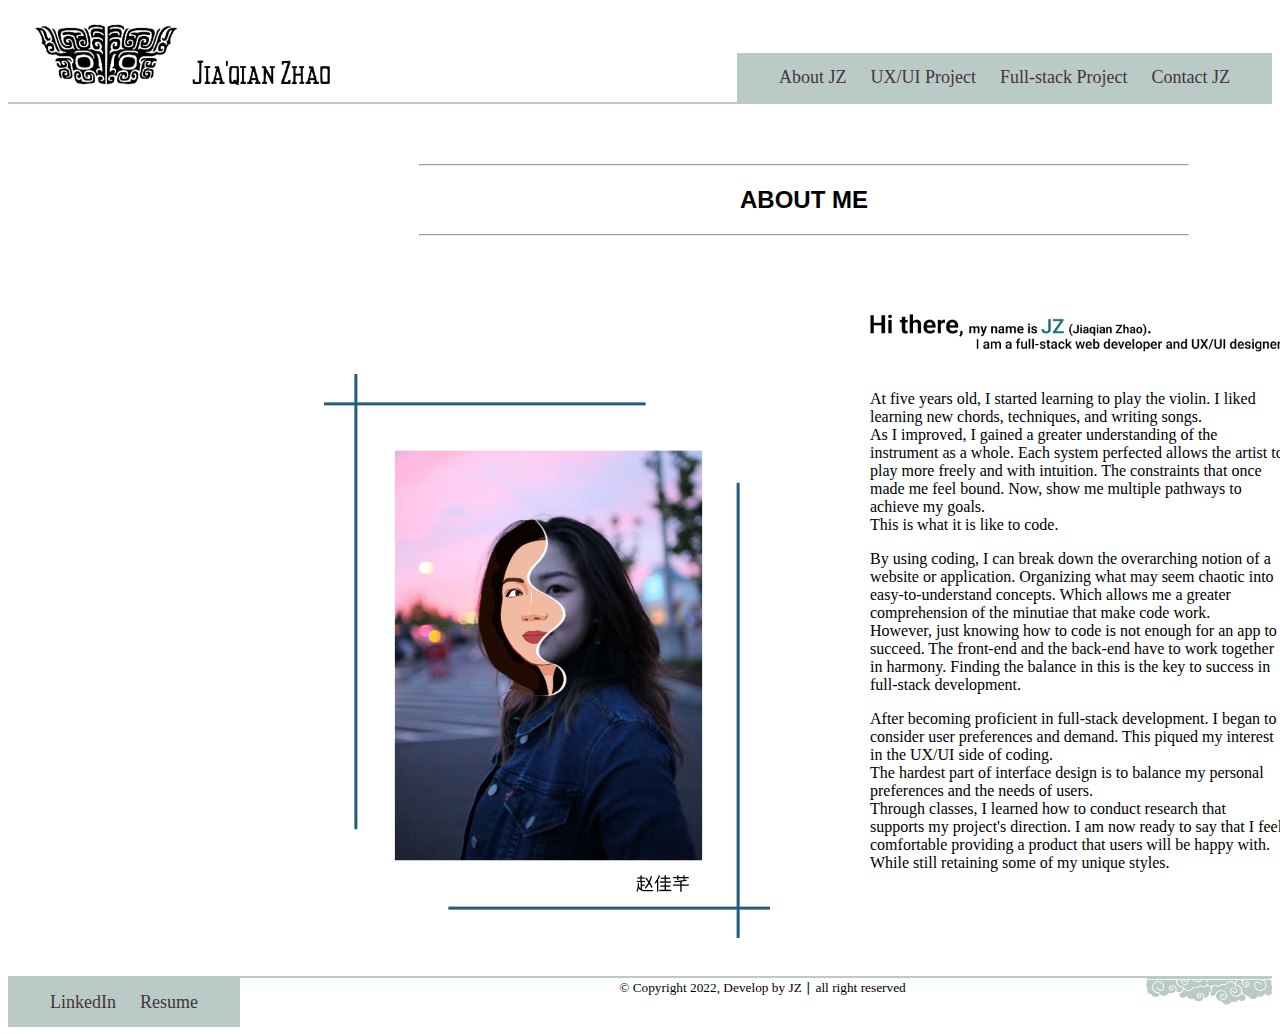
==== index.html @ 2fcbb400 "add uxui project page" ====
<!DOCTYPE html>
<html lang='en'>

<head>
    <meta charset='UTF-8'>
    <meta http-equiv='X-UA-Compatible' content='IE=edge'>
    <meta name='viewport' content='width=device-width, initial-scale=1.0'>
    <link href='https://cdn.jsdelivr.net/npm/bootstrap@5.1.3/dist/css/bootstrap.min.css' rel='stylesheet' integrity='sha384-1BmE4kWBq78iYhFldvKuhfTAU6auU8tT94WrHftjDbrCEXSU1oBoqyl2QvZ6jIW3' crossorigin='anonymous'>
    <link rel='stylesheet' href='styly.css'>
    <title>UX/UI Portfolio</title>
</head>

<body>
    <header>
        <div class='header'>
            <img class='hamburgerMenu' src='img/Hamburger.png' />
            <img src='img/Jiaqian Zhao.png' alt='logo' class='responsive'>
            <div class='header-right' id='myLinks'>
                <a class='nav-link' href='./index.html'>About JZ</a>
                <a class='nav-link' href='./UXUI.html'>UX/UI Project</a>
                <a class='nav-link' href='./Full-stack.html'>Full-stack Project</a>
                <a class='nav-link' href='./Contact.html'>Contact JZ</a>
            </div>
        </div>
    </header>

    <section class='grid'>
        <div class='container-fluid content' id='Headeing1'>
            <hr>
            <h2 class='sectionHeading' style='text-align: center'>ABOUT ME</h2>
            <hr>
        </div>
        <div class='row' id='aboutme'>
            <div class='col-sm' id='PICsession'>
                <img src='./img/JZ.png' class='img-fluid' id='JZpic'>
            </div>

            <div class='col-sm'>
                <img src='./img/1.png' class='img-fluid' id='JZabout'>
                <br>
                <br>
                <p>At five years old, I started learning to play the violin. I liked learning new chords, techniques, and writing songs. <br>As I improved, I gained a greater understanding of the instrument as a whole. Each system perfected allows the artist
                    to play more freely and with intuition. The constraints that once made me feel bound. Now, show me multiple pathways to achieve my goals. <br>This is what it is like to code. </p>
                <p>By using coding, I can break down the overarching notion of a website or application. Organizing what may seem chaotic into easy-to-understand concepts. Which allows me a greater comprehension of the minutiae that make code work.<br>However,
                    just knowing how to code is not enough for an app to succeed. The front-end and the back-end have to work together in harmony. Finding the balance in this is the key to success in full-stack development. </p>
                <p>After becoming proficient in full-stack development. I began to consider user preferences and demand. This piqued my interest in the UX/UI side of coding.<br>The hardest part of interface design is to balance my personal preferences and
                    the needs of users. <br>Through classes, I learned how to conduct research that supports my project's direction. I am now ready to say that I feel comfortable providing a product that users will be happy with. While still retaining
                    some of my unique styles. </p>
            </div>
        </div>
        </div>
    </section>

    <footer>
        <div class='footer'>
            <div class='footer-left' id='myLinks2'>
                <a class='nav-link' href='https://www.linkedin.com/in/jiaqian-zhao/'>LinkedIn</a>
                <a class='nav-link' href='#'>Resume</a>
            </div>
        </div>
        <small>&copy; Copyright 2022, Develop by JZ &#8739; all right reserved</small>
        <img class='footerR' src='img/footer1.png' />
    </footer>

    <script src='index.js'></script>
</body>

</html>
---- styly.css ----
.hamburgerMenu {
    display: none;
}

.header {
    overflow: hidden;
    border-bottom: 2px solid #BACAC6;
}

.responsive {
    width: 50%;
    max-width: 300px;
    height: auto;
    position: sticky;
    top: 13px;
    left: 24px;
}

.header a {
    float: left;
    color: #453539;
    text-align: center;
    padding: 12px;
    text-decoration: none;
    font-size: 18px;
    line-height: 25px;
    border-radius: 4px;
}

.header a:hover {
    background-color: #CABABE;
    color: #453539;
}

.header a.active {
    background-color: dodgerblue;
    color: white;
}

.header-right {
    background-color: #BACAC6;
    float: right;
    position: static;
    margin-top: 45px;
    padding-left: 30px;
    padding-right: 30px;
}

.footer {
    float: left;
    overflow: hidden;
}

footer {
    border-top: 2px solid #BACAC6;
    margin-bottom: 3%;
}

.footer-left a {
    float: left;
    color: #453539;
    text-align: center;
    padding: 12px;
    text-decoration: none;
    font-size: 18px;
    line-height: 25px;
    border-radius: 4px;
}

.footer-left a:hover {
    background-color: #CABABE;
    color: #453539;
}

.footer-left a.active {
    background-color: dodgerblue;
    color: white;
}

.footer-left {
    background-color: #BACAC6;
    float: right;
    padding-left: 30px;
    padding-right: 30px;
}

.footerR {
    float: right;
    width: 10%;
    height: auto;
}

small {
    text-align: center;
    padding-left: 30%;
}

section {
    padding-bottom: 3%;
}

#Headeing1 {
    padding-bottom: 70px;
}

.sectionHeading {
    font-family: sans-serif;
}

#JZpic {
    display: block;
    padding-right: 30px;
    padding-top: 60px;
}

#JZabout {
    width: 100%;
}

.grid {
    margin-top: 60px;
    margin-left: 25%;
    position: center;
    width: 60em;
}

#aboutme {
    display: flex;
    column-gap: 70px;
}

hr {
    width: 80%;
    margin-left: auto;
    margin-right: auto;
}

@media screen and (max-width: 480px) {
    .hamburgerMenu {
        display: block;
        float: right;
        padding-top: 7%;
        position: relative;
    }
    .header-right {
        float: none;
        display: none;
        flex-direction: column;
        justify-content: space-between;
        align-items: center;
    }
    .header-right a {
        color: #453539;
        font-size: 17px;
    }
    .responsive {
        width: 63%;
        height: auto;
    }
    #Headeing1 {
        max-width: 70%;
        margin-left: 18%;
        padding: 0%;
    }
    .footerR {
        display: none;
    }
    .footer-left {
        float: left;
        padding: 0%;
    }
    .footer-left a {
        font-size: 14px;
    }
    small {
        font-size: 10px;
        padding: 0%;
    }
    section {
        display: flex;
        flex-flow: column;
        padding-bottom: 3%;
    }
    .sectionHeading {
        font-family: sans-serif;
        font-size: 18px;
    }
    #JZpic {
        display: block;
        max-height: auto;
        max-width: 295px;
        padding-left: 10%;
        padding-right: 0px;
        padding-top: 0px;
    }
    #PICsession {
        max-height: auto;
        max-width: fit-content;
        margin-bottom: 15%;
    }
    .grid {
        margin-top: 20px;
        margin-left: 0.5%;
        flex-flow: column;
        max-width: fit-content;
    }
    #aboutme {
        padding-top: 28px;
        padding-left: 28px;
        column-gap: 70px;
        max-width: 380px;
    }
    hr {
        width: 90%;
        margin-left: auto;
        margin-right: auto;
    }
    .UXUI {
        width: 99%;
        padding-left: 4%;
    }
    #Headeing2 {
        max-width: 70%;
        margin-left: 18%;
        padding: 0%;
    }
}
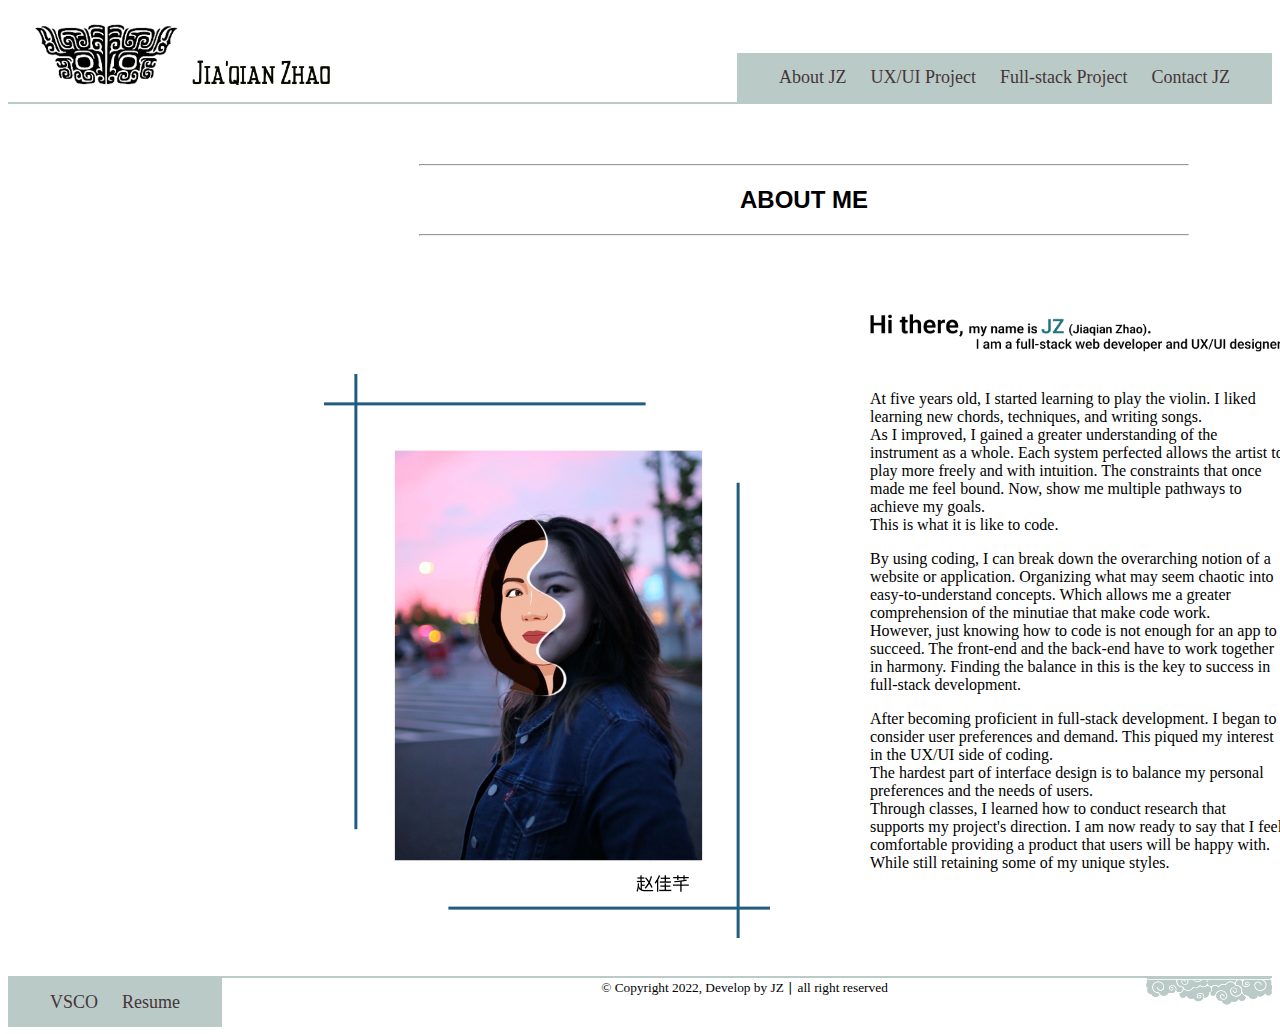
==== commit bebc5c2a: "max width to fit content on moblie" ====
--- a/index.html
+++ b/index.html
@@ -54,7 +54,7 @@
     <footer>
         <div class='footer'>
             <div class='footer-left' id='myLinks2'>
-                <a class='nav-link' href='https://www.linkedin.com/in/jiaqian-zhao/'>LinkedIn</a>
+                <a class='nav-link' href='https://vsco.co/jzsweet/gallery'>VSCO</a>
                 <a class='nav-link' href='#'>Resume</a>
             </div>
         </div>
--- a/styly.css
+++ b/styly.css
@@ -135,6 +135,66 @@
     margin-right: auto;
 }
 
+#jz2 {
+    max-width: 30%;
+    display: block;
+    margin-left: auto;
+    margin-right: auto;
+    margin-top: 3%;
+    margin-bottom: 3%;
+}
+
+#contactMe {
+    margin-top: 4%;
+    margin-bottom: 8%;
+}
+
+.bounceboy {
+    animation: shake 2s;
+    animation-iteration-count: infinite;
+}
+
+.bounceboy:hover {
+    animation: shake 0.4s;
+    animation-iteration-count: infinite;
+}
+
+@keyframes shake {
+    0% {
+        transform: translate(1px, 1px) rotate(0deg);
+    }
+    10% {
+        transform: translate(-1px, -2px) rotate(-1deg);
+    }
+    20% {
+        transform: translate(-3px, 0px) rotate(1deg);
+    }
+    30% {
+        transform: translate(3px, 2px) rotate(0deg);
+    }
+    40% {
+        transform: translate(1px, -1px) rotate(1deg);
+    }
+    50% {
+        transform: translate(-1px, 2px) rotate(-1deg);
+    }
+    60% {
+        transform: translate(-3px, 1px) rotate(0deg);
+    }
+    70% {
+        transform: translate(3px, 1px) rotate(-1deg);
+    }
+    80% {
+        transform: translate(-1px, -1px) rotate(1deg);
+    }
+    90% {
+        transform: translate(1px, 2px) rotate(0deg);
+    }
+    100% {
+        transform: translate(1px, -2px) rotate(-1deg);
+    }
+}
+
 @media screen and (max-width: 480px) {
     .hamburgerMenu {
         display: block;
@@ -157,7 +217,10 @@
         width: 63%;
         height: auto;
     }
-    #Headeing1 {
+    #Headeing1,
+    #Headeing2,
+    #Headeing3,
+    #Headeing4 {
         max-width: 70%;
         margin-left: 18%;
         padding: 0%;
@@ -185,7 +248,8 @@
         font-family: sans-serif;
         font-size: 18px;
     }
-    #JZpic {
+    #JZpic,
+    #jz2 {
         display: block;
         max-height: auto;
         max-width: 295px;
@@ -216,12 +280,18 @@
         margin-right: auto;
     }
     .UXUI {
-        width: 99%;
-        padding-left: 4%;
-    }
-    #Headeing2 {
-        max-width: 70%;
-        margin-left: 18%;
-        padding: 0%;
+        display: block;
+        margin-left: auto;
+    }
+    #contactMe {
+        font-size: 90%;
+        margin-top: 10%;
+        margin-bottom: 13%;
+    }
+    .bounceboy {
+        margin-left: 50%;
+    }
+    body {
+        max-width: fit-content;
     }
 }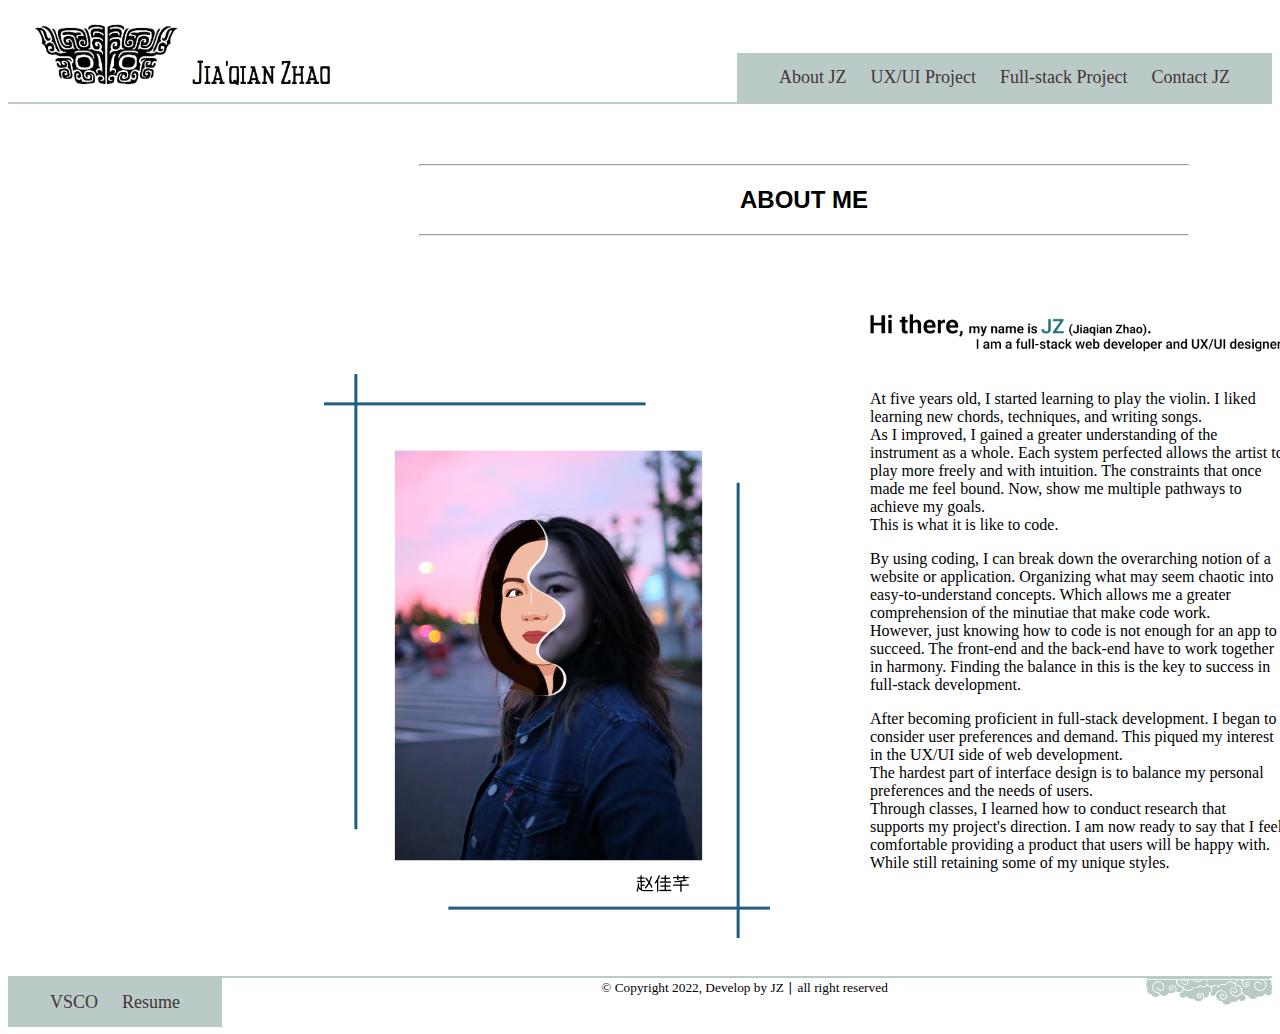
==== commit acd2feec: "add pics for case3" ====
--- a/index.html
+++ b/index.html
@@ -7,7 +7,7 @@
     <meta name='viewport' content='width=device-width, initial-scale=1.0'>
     <link href='https://cdn.jsdelivr.net/npm/bootstrap@5.1.3/dist/css/bootstrap.min.css' rel='stylesheet' integrity='sha384-1BmE4kWBq78iYhFldvKuhfTAU6auU8tT94WrHftjDbrCEXSU1oBoqyl2QvZ6jIW3' crossorigin='anonymous'>
     <link rel='stylesheet' href='styly.css'>
-    <title>UX/UI Portfolio</title>
+    <title>About</title>
 </head>
 
 <body>
@@ -43,8 +43,8 @@
                     to play more freely and with intuition. The constraints that once made me feel bound. Now, show me multiple pathways to achieve my goals. <br>This is what it is like to code. </p>
                 <p>By using coding, I can break down the overarching notion of a website or application. Organizing what may seem chaotic into easy-to-understand concepts. Which allows me a greater comprehension of the minutiae that make code work.<br>However,
                     just knowing how to code is not enough for an app to succeed. The front-end and the back-end have to work together in harmony. Finding the balance in this is the key to success in full-stack development. </p>
-                <p>After becoming proficient in full-stack development. I began to consider user preferences and demand. This piqued my interest in the UX/UI side of coding.<br>The hardest part of interface design is to balance my personal preferences and
-                    the needs of users. <br>Through classes, I learned how to conduct research that supports my project's direction. I am now ready to say that I feel comfortable providing a product that users will be happy with. While still retaining
+                <p>After becoming proficient in full-stack development. I began to consider user preferences and demand. This piqued my interest in the UX/UI side of web development.<br>The hardest part of interface design is to balance my personal preferences
+                    and the needs of users. <br>Through classes, I learned how to conduct research that supports my project's direction. I am now ready to say that I feel comfortable providing a product that users will be happy with. While still retaining
                     some of my unique styles. </p>
             </div>
         </div>
--- a/styly.css
+++ b/styly.css
@@ -279,7 +279,9 @@
         margin-left: auto;
         margin-right: auto;
     }
-    .UXUI {
+    .UXUI,
+    .fullStack,
+    .Contact {
         display: block;
         margin-left: auto;
     }
@@ -289,7 +291,7 @@
         margin-bottom: 13%;
     }
     .bounceboy {
-        margin-left: 50%;
+        margin-left: 45%;
     }
     body {
         max-width: fit-content;
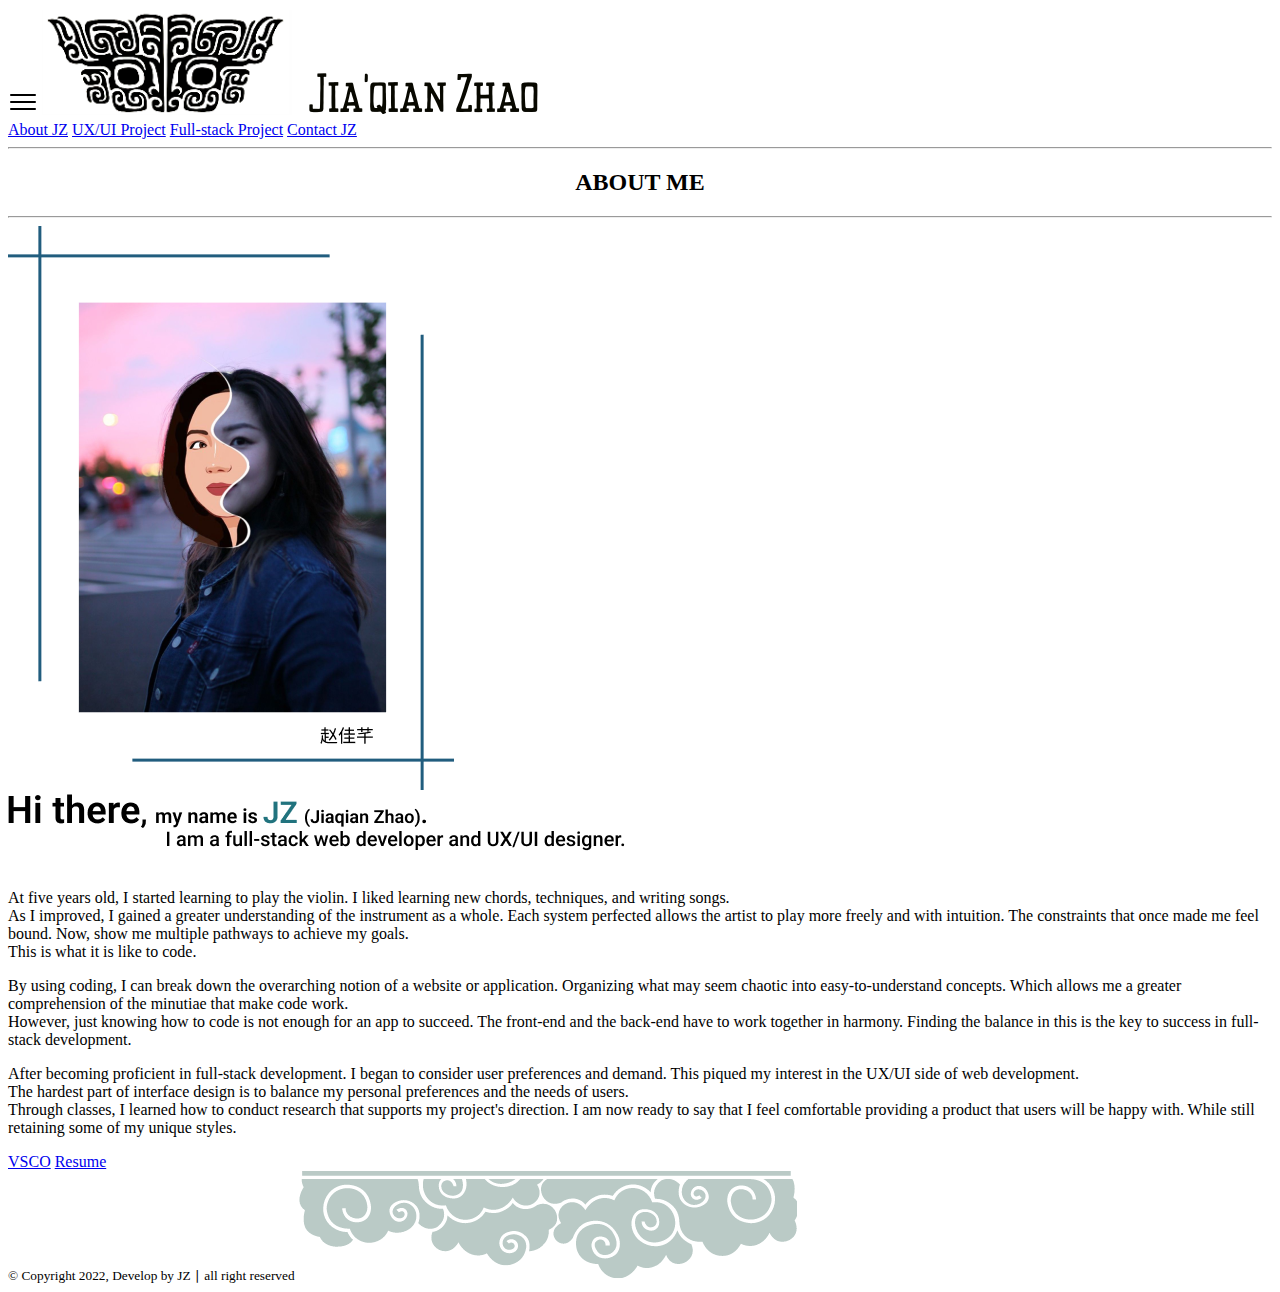
==== commit 365265ec: "fix css file" ====
--- a/index.html
+++ b/index.html
@@ -6,7 +6,7 @@
     <meta http-equiv='X-UA-Compatible' content='IE=edge'>
     <meta name='viewport' content='width=device-width, initial-scale=1.0'>
     <link href='https://cdn.jsdelivr.net/npm/bootstrap@5.1.3/dist/css/bootstrap.min.css' rel='stylesheet' integrity='sha384-1BmE4kWBq78iYhFldvKuhfTAU6auU8tT94WrHftjDbrCEXSU1oBoqyl2QvZ6jIW3' crossorigin='anonymous'>
-    <link rel='stylesheet' href='styly.css'>
+    <link rel='stylesheet' href='/UXUI-portfolio/styly.css'/>
     <title>About</title>
 </head>
 
@@ -14,7 +14,7 @@
     <header>
         <div class='header'>
             <img class='hamburgerMenu' src='img/Hamburger.png' />
-            <img src='img/Jiaqian Zhao.png' alt='logo' class='responsive'>
+            <img src='img/JiaqianZhao.png' alt='logo' class='responsive'>
             <div class='header-right' id='myLinks'>
                 <a class='nav-link' href='./index.html'>About JZ</a>
                 <a class='nav-link' href='./UXUI.html'>UX/UI Project</a>
@@ -55,7 +55,7 @@
         <div class='footer'>
             <div class='footer-left' id='myLinks2'>
                 <a class='nav-link' href='https://vsco.co/jzsweet/gallery'>VSCO</a>
-                <a class='nav-link' href='#'>Resume</a>
+                <a class='nav-link' href='./Resume-JiaqianZhao.pdf'>Resume</a>
             </div>
         </div>
         <small>&copy; Copyright 2022, Develop by JZ &#8739; all right reserved</small>
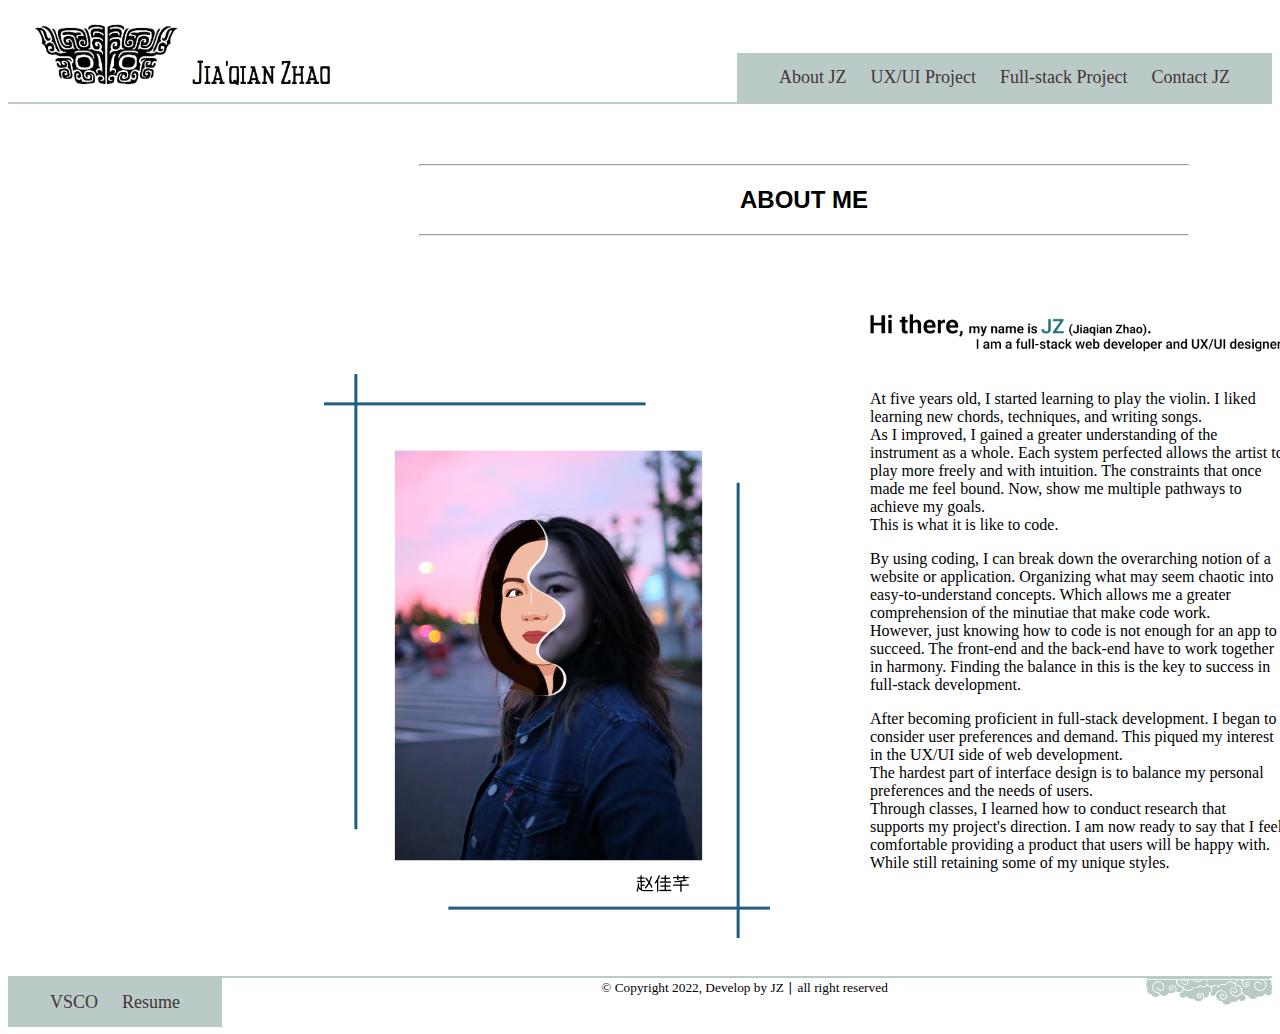
==== commit 292fd672: "fix css file" ====
--- a/index.html
+++ b/index.html
@@ -6,7 +6,7 @@
     <meta http-equiv='X-UA-Compatible' content='IE=edge'>
     <meta name='viewport' content='width=device-width, initial-scale=1.0'>
     <link href='https://cdn.jsdelivr.net/npm/bootstrap@5.1.3/dist/css/bootstrap.min.css' rel='stylesheet' integrity='sha384-1BmE4kWBq78iYhFldvKuhfTAU6auU8tT94WrHftjDbrCEXSU1oBoqyl2QvZ6jIW3' crossorigin='anonymous'>
-    <link rel='stylesheet' href='/UXUI-portfolio/styly.css'/>
+    <link rel='stylesheet' href='styly.css' type="text/css">
     <title>About</title>
 </head>
 
--- a/styly.css
+++ b/styly.css
@@ -0,0 +1,298 @@
+.hamburgerMenu {
+    display: none;
+}
+
+.header {
+    overflow: hidden;
+    border-bottom: 2px solid #BACAC6;
+}
+
+.responsive {
+    width: 50%;
+    max-width: 300px;
+    height: auto;
+    position: sticky;
+    top: 13px;
+    left: 24px;
+}
+
+.header a {
+    float: left;
+    color: #453539;
+    text-align: center;
+    padding: 12px;
+    text-decoration: none;
+    font-size: 18px;
+    line-height: 25px;
+    border-radius: 4px;
+}
+
+.header a:hover {
+    background-color: #CABABE;
+    color: #453539;
+}
+
+.header a.active {
+    background-color: dodgerblue;
+    color: white;
+}
+
+.header-right {
+    background-color: #BACAC6;
+    float: right;
+    position: static;
+    margin-top: 45px;
+    padding-left: 30px;
+    padding-right: 30px;
+}
+
+.footer {
+    float: left;
+    overflow: hidden;
+}
+
+footer {
+    border-top: 2px solid #BACAC6;
+    margin-bottom: 3%;
+}
+
+.footer-left a {
+    float: left;
+    color: #453539;
+    text-align: center;
+    padding: 12px;
+    text-decoration: none;
+    font-size: 18px;
+    line-height: 25px;
+    border-radius: 4px;
+}
+
+.footer-left a:hover {
+    background-color: #CABABE;
+    color: #453539;
+}
+
+.footer-left a.active {
+    background-color: dodgerblue;
+    color: white;
+}
+
+.footer-left {
+    background-color: #BACAC6;
+    float: right;
+    padding-left: 30px;
+    padding-right: 30px;
+}
+
+.footerR {
+    float: right;
+    width: 10%;
+    height: auto;
+}
+
+small {
+    text-align: center;
+    padding-left: 30%;
+}
+
+section {
+    padding-bottom: 3%;
+}
+
+#Headeing1 {
+    padding-bottom: 70px;
+}
+
+.sectionHeading {
+    font-family: sans-serif;
+}
+
+#JZpic {
+    display: block;
+    padding-right: 30px;
+    padding-top: 60px;
+}
+
+#JZabout {
+    width: 100%;
+}
+
+.grid {
+    margin-top: 60px;
+    margin-left: 25%;
+    position: center;
+    width: 60em;
+}
+
+#aboutme {
+    display: flex;
+    column-gap: 70px;
+}
+
+hr {
+    width: 80%;
+    margin-left: auto;
+    margin-right: auto;
+}
+
+#jz2 {
+    max-width: 30%;
+    display: block;
+    margin-left: auto;
+    margin-right: auto;
+    margin-top: 3%;
+    margin-bottom: 3%;
+}
+
+#contactMe {
+    margin-top: 4%;
+    margin-bottom: 8%;
+}
+
+.bounceboy {
+    animation: shake 2s;
+    animation-iteration-count: infinite;
+}
+
+.bounceboy:hover {
+    animation: shake 0.4s;
+    animation-iteration-count: infinite;
+}
+
+@keyframes shake {
+    0% {
+        transform: translate(1px, 1px) rotate(0deg);
+    }
+    10% {
+        transform: translate(-1px, -2px) rotate(-1deg);
+    }
+    20% {
+        transform: translate(-3px, 0px) rotate(1deg);
+    }
+    30% {
+        transform: translate(3px, 2px) rotate(0deg);
+    }
+    40% {
+        transform: translate(1px, -1px) rotate(1deg);
+    }
+    50% {
+        transform: translate(-1px, 2px) rotate(-1deg);
+    }
+    60% {
+        transform: translate(-3px, 1px) rotate(0deg);
+    }
+    70% {
+        transform: translate(3px, 1px) rotate(-1deg);
+    }
+    80% {
+        transform: translate(-1px, -1px) rotate(1deg);
+    }
+    90% {
+        transform: translate(1px, 2px) rotate(0deg);
+    }
+    100% {
+        transform: translate(1px, -2px) rotate(-1deg);
+    }
+}
+
+@media screen and (max-width: 480px) {
+    .hamburgerMenu {
+        display: block;
+        float: right;
+        padding-top: 7%;
+        position: relative;
+    }
+    .header-right {
+        float: none;
+        display: none;
+        flex-direction: column;
+        justify-content: space-between;
+        align-items: center;
+    }
+    .header-right a {
+        color: #453539;
+        font-size: 17px;
+    }
+    .responsive {
+        width: 63%;
+        height: auto;
+    }
+    #Headeing1,
+    #Headeing2,
+    #Headeing3,
+    #Headeing4 {
+        max-width: 70%;
+        margin-left: 18%;
+        padding: 0%;
+    }
+    .footerR {
+        display: none;
+    }
+    .footer-left {
+        float: left;
+        padding: 0%;
+    }
+    .footer-left a {
+        font-size: 14px;
+    }
+    small {
+        font-size: 10px;
+        padding: 0%;
+    }
+    section {
+        display: flex;
+        flex-flow: column;
+        padding-bottom: 3%;
+    }
+    .sectionHeading {
+        font-family: sans-serif;
+        font-size: 18px;
+    }
+    #JZpic,
+    #jz2 {
+        display: block;
+        max-height: auto;
+        max-width: 295px;
+        padding-left: 10%;
+        padding-right: 0px;
+        padding-top: 0px;
+    }
+    #PICsession {
+        max-height: auto;
+        max-width: fit-content;
+        margin-bottom: 15%;
+    }
+    .grid {
+        margin-top: 20px;
+        margin-left: 0.5%;
+        flex-flow: column;
+        max-width: fit-content;
+    }
+    #aboutme {
+        padding-top: 28px;
+        padding-left: 28px;
+        column-gap: 70px;
+        max-width: 380px;
+    }
+    hr {
+        width: 90%;
+        margin-left: auto;
+        margin-right: auto;
+    }
+    .UXUI,
+    .fullStack {
+        display: block;
+        margin-left: auto;
+    }
+    #contactMe {
+        font-size: 90%;
+        margin-top: 10%;
+        margin-bottom: 13%;
+    }
+    .bounceboy {
+        margin-left: 45%;
+    }
+    body {
+        max-width: fit-content;
+    }
+}